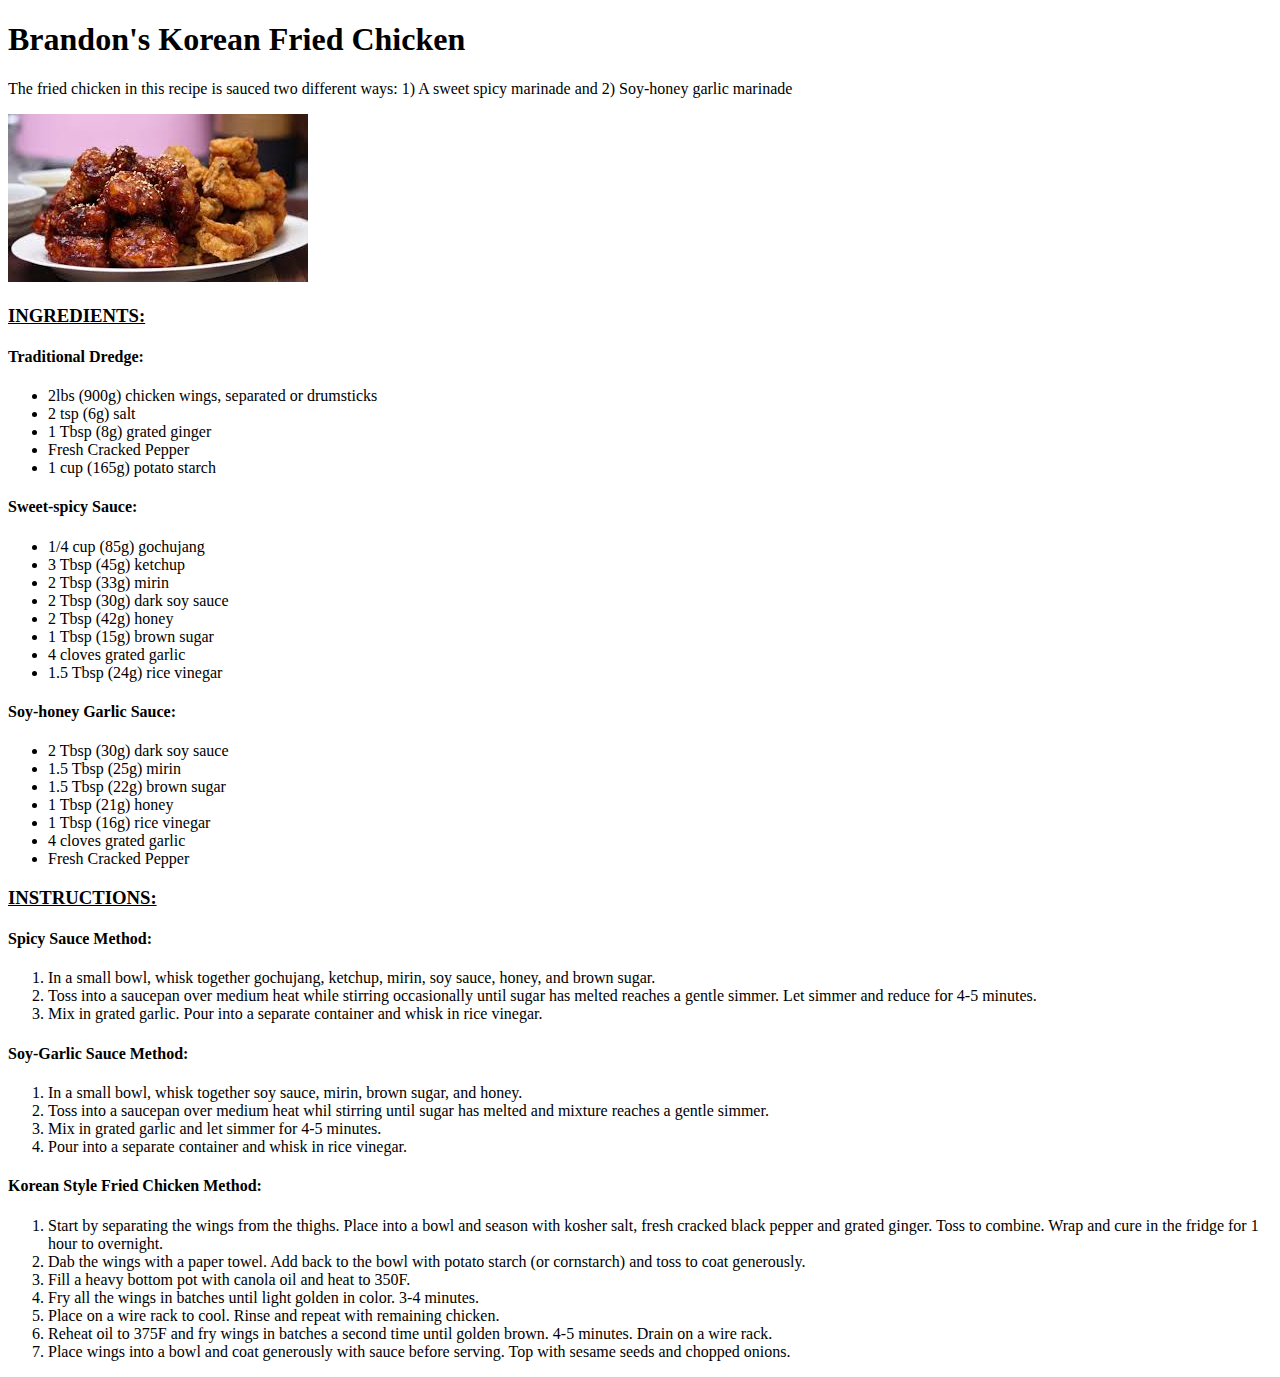
==== recipes/korean-fried-chicken.html @ 9f308a9e "Created front page and added recipe page for Korean Fried Chicken" ====
<!DOCTYPE html>
<html lang="en">
    <head>
        <meta charset="UTF-8">
        <meta name="viewport" content="width=device-width, initial-scale=1.0">
        <title>Korean Fried Chicken</title>
    </head>
    <body>
        <h1>Brandon's Korean Fried Chicken</h1> 

        <p>The fried chicken in this recipe is sauced two different ways: 1) A sweet
            spicy marinade and 2) Soy-honey garlic marinade
        </p>

        <img src="../images/kfc.jpg"
             alt="Korean Fried Chicken">

        <h3><u>INGREDIENTS:</u></h3>
        <h4><strong>Traditional Dredge:</strong></h4>
        <ul>
            <li>2lbs (900g) chicken wings, separated or drumsticks</li>
            <li>2 tsp (6g) salt</li>
            <li>1 Tbsp (8g) grated ginger</li>
            <li>Fresh Cracked Pepper</li>
            <li>1 cup (165g) potato starch</li>
        </ul>

        <h4><strong>Sweet-spicy Sauce:</strong></h4>
        <ul>
            <li>1/4 cup (85g) gochujang</li>
            <li>3 Tbsp (45g) ketchup</li>
            <li>2 Tbsp (33g) mirin</li>
            <li>2 Tbsp (30g) dark soy sauce</li>
            <li>2 Tbsp (42g) honey</li>
            <li>1 Tbsp (15g) brown sugar</li>
            <li>4 cloves grated garlic</li>
            <li>1.5 Tbsp (24g) rice vinegar</li>
        </ul>

        <h4><strong>Soy-honey Garlic Sauce:</strong></h4>
        <ul>
            <li>2 Tbsp (30g) dark soy sauce</li>
            <li>1.5 Tbsp (25g) mirin</li>
            <li>1.5 Tbsp (22g) brown sugar</li>
            <li>1 Tbsp (21g) honey</li>
            <li>1 Tbsp (16g) rice vinegar</li>
            <li>4 cloves grated garlic</li>
            <li>Fresh Cracked Pepper</li>
        </ul>

        <h3><u>INSTRUCTIONS:</u></h3>
        <h4><strong>Spicy Sauce Method:</strong></h4>
        <ol>
            <li>In a small bowl, whisk together gochujang, ketchup, mirin, soy sauce, 
                honey, and brown sugar. </li>
            <li>Toss into a saucepan over medium heat while stirring occasionally until 
                sugar has melted reaches a gentle simmer. Let simmer and reduce for 
                4-5 minutes. </li>
            <li>Mix in grated garlic. Pour into a separate container and whisk in 
                rice vinegar.</li>       
        </ol>

        <h4><strong>Soy-Garlic Sauce Method:</strong></h4>
        <ol>
            <li>In a small bowl, whisk together soy sauce, mirin, brown sugar,
                and honey.
            </li>
            <li>Toss into a saucepan over medium heat whil stirring until sugar
                has melted and mixture reaches a gentle simmer.
            </li>
            <li>Mix in grated garlic and let simmer for 4-5 minutes.</li>
            <li>Pour into a separate container and whisk in rice vinegar.</li>
        </ol>

        <h4><strong>Korean Style Fried Chicken Method:</strong></h4>
        <ol>
            <li>Start by separating the wings from the thighs. 
                Place into a bowl and season with kosher salt, fresh cracked black pepper and grated ginger.
                Toss to combine. Wrap and cure in the fridge for 1 hour to overnight.</li>
            <li>Dab the wings with a paper towel. Add back to the bowl with potato starch (or cornstarch) 
                and toss to coat generously. </li>
            <li>Fill a heavy bottom pot with canola oil and heat to 350F. </li>
            <li>Fry all the wings in batches until light golden in color. 3-4 minutes. </li>
            <li>Place on a wire rack to cool. Rinse and repeat with remaining chicken.</li>
            <li>Reheat oil to 375F and fry wings in batches a second time until golden brown. 
                4-5 minutes. Drain on a wire rack.</li>
            <li>Place wings into a bowl and coat generously with sauce before serving. 
                Top with sesame seeds and chopped onions. </li>
        </ol>
    </body>
</html>
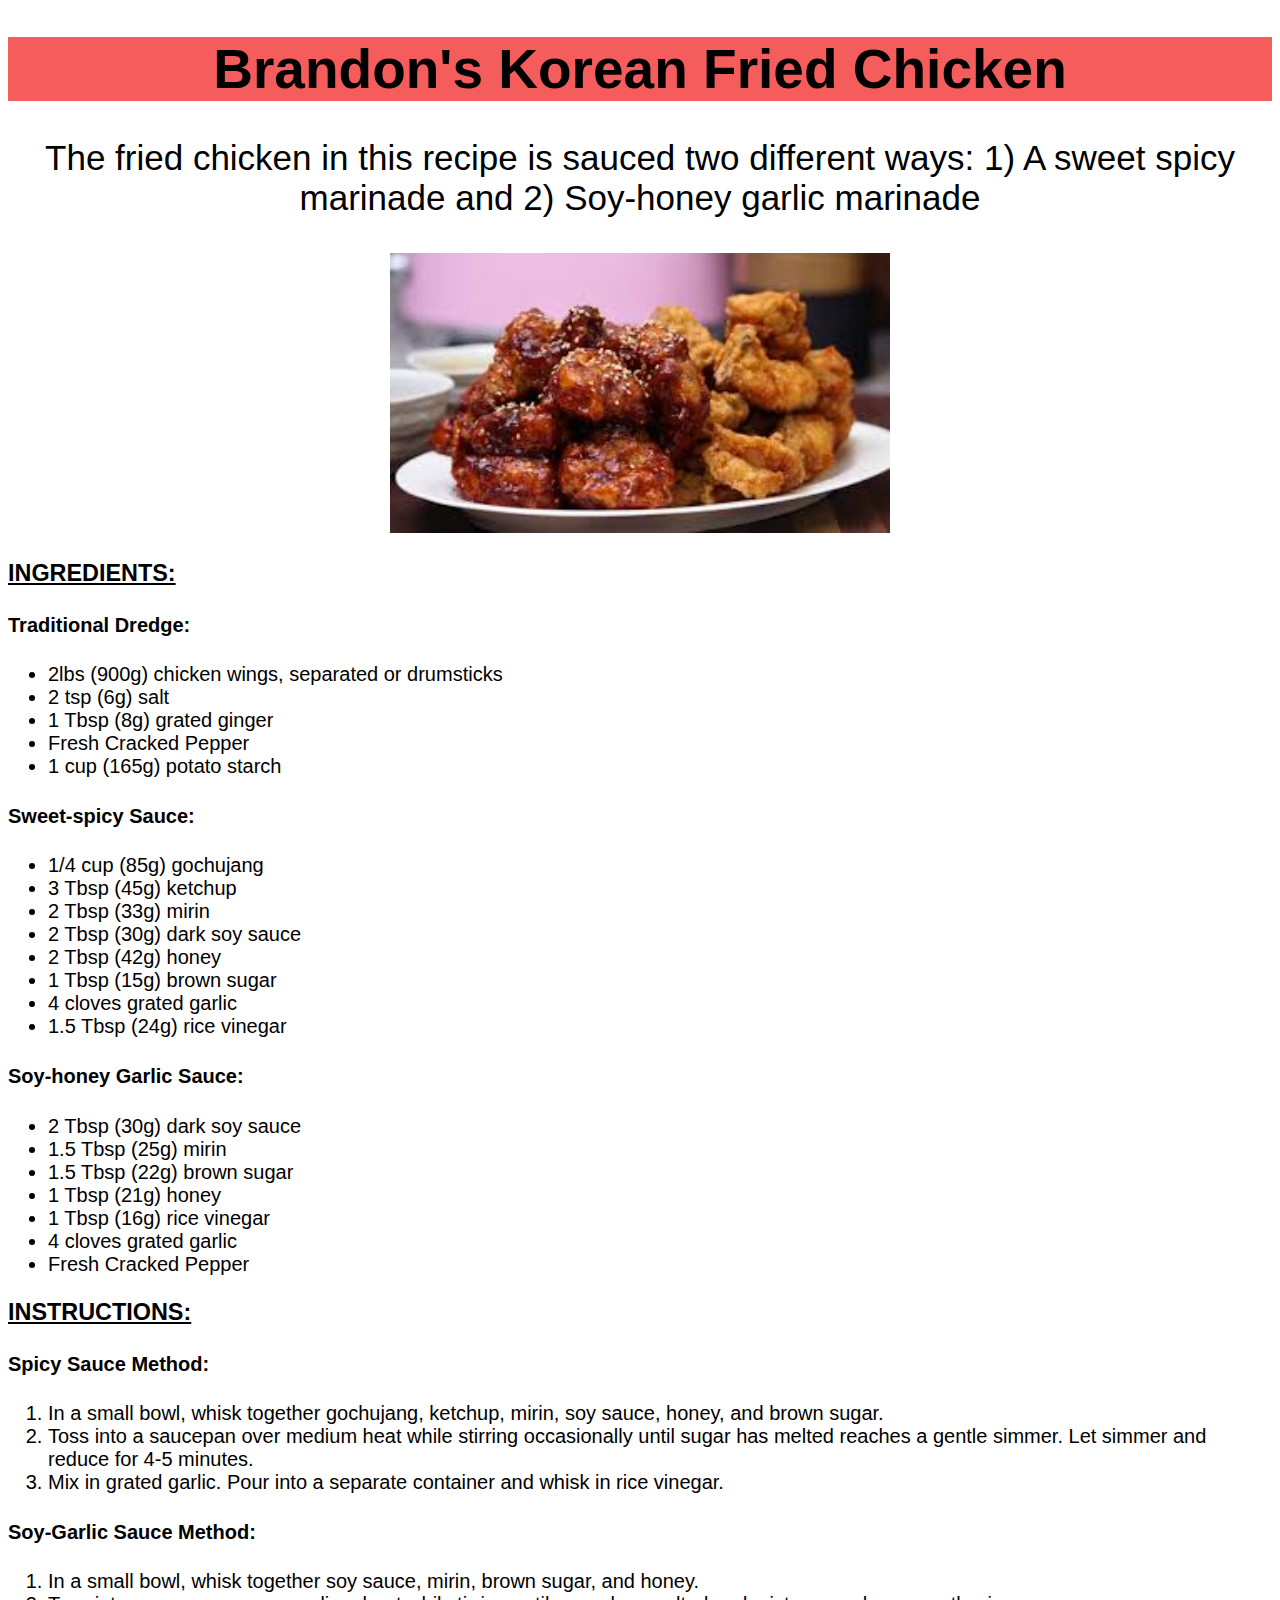
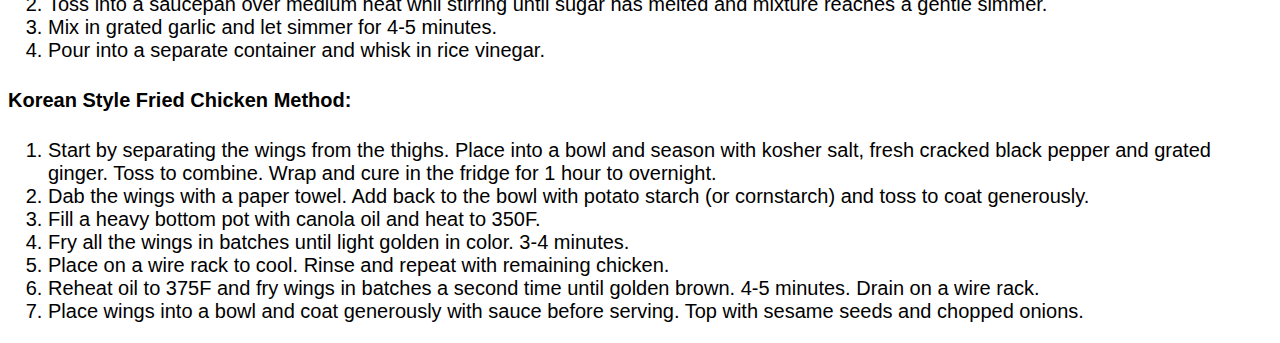
==== commit 7811b548: "Added a bit of style to main page and kfc page" ====
--- a/recipes/korean-fried-chicken.html
+++ b/recipes/korean-fried-chicken.html
@@ -4,88 +4,94 @@
         <meta charset="UTF-8">
         <meta name="viewport" content="width=device-width, initial-scale=1.0">
         <title>Korean Fried Chicken</title>
+        <link rel="stylesheet" href="../style.css"
     </head>
     <body>
         <h1>Brandon's Korean Fried Chicken</h1> 
 
-        <p>The fried chicken in this recipe is sauced two different ways: 1) A sweet
+        <p class="overview">The fried chicken in this recipe is sauced two different ways: 1) A sweet
             spicy marinade and 2) Soy-honey garlic marinade
         </p>
+        <div style="text-align: center;">
+            <img src="../images/kfc.jpg"
+             alt="Korean Fried Chicken"
+             class="image">
+        </div>
+        
+        <div class="instructions">
+            <h3><u>INGREDIENTS:</u></h3>
+            <h4><strong>Traditional Dredge:</strong></h4>
+            <ul>
+                <li>2lbs (900g) chicken wings, separated or drumsticks</li>
+                <li>2 tsp (6g) salt</li>
+                <li>1 Tbsp (8g) grated ginger</li>
+                <li>Fresh Cracked Pepper</li>
+                <li>1 cup (165g) potato starch</li>
+            </ul>
 
-        <img src="../images/kfc.jpg"
-             alt="Korean Fried Chicken">
+            <h4><strong>Sweet-spicy Sauce:</strong></h4>
+            <ul>
+                <li>1/4 cup (85g) gochujang</li>
+                <li>3 Tbsp (45g) ketchup</li>
+                <li>2 Tbsp (33g) mirin</li>
+                <li>2 Tbsp (30g) dark soy sauce</li>
+                <li>2 Tbsp (42g) honey</li>
+                <li>1 Tbsp (15g) brown sugar</li>
+                <li>4 cloves grated garlic</li>
+                <li>1.5 Tbsp (24g) rice vinegar</li>
+            </ul>
 
-        <h3><u>INGREDIENTS:</u></h3>
-        <h4><strong>Traditional Dredge:</strong></h4>
-        <ul>
-            <li>2lbs (900g) chicken wings, separated or drumsticks</li>
-            <li>2 tsp (6g) salt</li>
-            <li>1 Tbsp (8g) grated ginger</li>
-            <li>Fresh Cracked Pepper</li>
-            <li>1 cup (165g) potato starch</li>
-        </ul>
+            <h4><strong>Soy-honey Garlic Sauce:</strong></h4>
+            <ul>
+                <li>2 Tbsp (30g) dark soy sauce</li>
+                <li>1.5 Tbsp (25g) mirin</li>
+                <li>1.5 Tbsp (22g) brown sugar</li>
+                <li>1 Tbsp (21g) honey</li>
+                <li>1 Tbsp (16g) rice vinegar</li>
+                <li>4 cloves grated garlic</li>
+                <li>Fresh Cracked Pepper</li>
+            </ul>
 
-        <h4><strong>Sweet-spicy Sauce:</strong></h4>
-        <ul>
-            <li>1/4 cup (85g) gochujang</li>
-            <li>3 Tbsp (45g) ketchup</li>
-            <li>2 Tbsp (33g) mirin</li>
-            <li>2 Tbsp (30g) dark soy sauce</li>
-            <li>2 Tbsp (42g) honey</li>
-            <li>1 Tbsp (15g) brown sugar</li>
-            <li>4 cloves grated garlic</li>
-            <li>1.5 Tbsp (24g) rice vinegar</li>
-        </ul>
+            <h3><u>INSTRUCTIONS:</u></h3>
+            <h4><strong>Spicy Sauce Method:</strong></h4>
+            <ol>
+                <li>In a small bowl, whisk together gochujang, ketchup, mirin, soy sauce, 
+                    honey, and brown sugar. </li>
+                <li>Toss into a saucepan over medium heat while stirring occasionally until 
+                    sugar has melted reaches a gentle simmer. Let simmer and reduce for 
+                    4-5 minutes. </li>
+                <li>Mix in grated garlic. Pour into a separate container and whisk in 
+                    rice vinegar.</li>       
+            </ol>
 
-        <h4><strong>Soy-honey Garlic Sauce:</strong></h4>
-        <ul>
-            <li>2 Tbsp (30g) dark soy sauce</li>
-            <li>1.5 Tbsp (25g) mirin</li>
-            <li>1.5 Tbsp (22g) brown sugar</li>
-            <li>1 Tbsp (21g) honey</li>
-            <li>1 Tbsp (16g) rice vinegar</li>
-            <li>4 cloves grated garlic</li>
-            <li>Fresh Cracked Pepper</li>
-        </ul>
+            <h4><strong>Soy-Garlic Sauce Method:</strong></h4>
+            <ol>
+                <li>In a small bowl, whisk together soy sauce, mirin, brown sugar,
+                    and honey.
+                </li>
+                <li>Toss into a saucepan over medium heat whil stirring until sugar
+                    has melted and mixture reaches a gentle simmer.
+                </li>
+                <li>Mix in grated garlic and let simmer for 4-5 minutes.</li>
+                <li>Pour into a separate container and whisk in rice vinegar.</li>
+            </ol>
 
-        <h3><u>INSTRUCTIONS:</u></h3>
-        <h4><strong>Spicy Sauce Method:</strong></h4>
-        <ol>
-            <li>In a small bowl, whisk together gochujang, ketchup, mirin, soy sauce, 
-                honey, and brown sugar. </li>
-            <li>Toss into a saucepan over medium heat while stirring occasionally until 
-                sugar has melted reaches a gentle simmer. Let simmer and reduce for 
-                4-5 minutes. </li>
-            <li>Mix in grated garlic. Pour into a separate container and whisk in 
-                rice vinegar.</li>       
-        </ol>
-
-        <h4><strong>Soy-Garlic Sauce Method:</strong></h4>
-        <ol>
-            <li>In a small bowl, whisk together soy sauce, mirin, brown sugar,
-                and honey.
-            </li>
-            <li>Toss into a saucepan over medium heat whil stirring until sugar
-                has melted and mixture reaches a gentle simmer.
-            </li>
-            <li>Mix in grated garlic and let simmer for 4-5 minutes.</li>
-            <li>Pour into a separate container and whisk in rice vinegar.</li>
-        </ol>
-
-        <h4><strong>Korean Style Fried Chicken Method:</strong></h4>
-        <ol>
-            <li>Start by separating the wings from the thighs. 
-                Place into a bowl and season with kosher salt, fresh cracked black pepper and grated ginger.
-                Toss to combine. Wrap and cure in the fridge for 1 hour to overnight.</li>
-            <li>Dab the wings with a paper towel. Add back to the bowl with potato starch (or cornstarch) 
-                and toss to coat generously. </li>
-            <li>Fill a heavy bottom pot with canola oil and heat to 350F. </li>
-            <li>Fry all the wings in batches until light golden in color. 3-4 minutes. </li>
-            <li>Place on a wire rack to cool. Rinse and repeat with remaining chicken.</li>
-            <li>Reheat oil to 375F and fry wings in batches a second time until golden brown. 
-                4-5 minutes. Drain on a wire rack.</li>
-            <li>Place wings into a bowl and coat generously with sauce before serving. 
-                Top with sesame seeds and chopped onions. </li>
-        </ol>
+            <h4><strong>Korean Style Fried Chicken Method:</strong></h4>
+            <ol>
+                <li>Start by separating the wings from the thighs. 
+                    Place into a bowl and season with kosher salt, fresh cracked black pepper and grated ginger.
+                    Toss to combine. Wrap and cure in the fridge for 1 hour to overnight.</li>
+                <li>Dab the wings with a paper towel. Add back to the bowl with potato starch (or cornstarch) 
+                    and toss to coat generously. </li>
+                <li>Fill a heavy bottom pot with canola oil and heat to 350F. </li>
+                <li>Fry all the wings in batches until light golden in color. 3-4 minutes. </li>
+                <li>Place on a wire rack to cool. Rinse and repeat with remaining chicken.</li>
+                <li>Reheat oil to 375F and fry wings in batches a second time until golden brown. 
+                    4-5 minutes. Drain on a wire rack.</li>
+                <li>Place wings into a bowl and coat generously with sauce before serving. 
+                    Top with sesame seeds and chopped onions. </li>
+            </ol>
+        </div>
+        
     </body>
 </html>--- a/style.css
+++ b/style.css
@@ -0,0 +1,30 @@
+* {
+    font-family: Verdana, Geneva, Tahoma, sans-serif;
+}
+
+h1 {
+    background-color: rgb(245, 93, 93);
+    text-align: center;
+    font-family: Helvetica, Geneva, Tahoma, sans-serif;
+    font-size: 55px;
+}
+
+.overview {
+    text-align: center;
+    font-size: 35px;
+}
+
+.recipe {
+    text-align: center;
+    font-size: 25px;
+}
+
+.image {
+    text-align: center;
+    height: auto;
+    width: 500px;
+}
+
+.instructions {
+    font-size: 20px;
+}